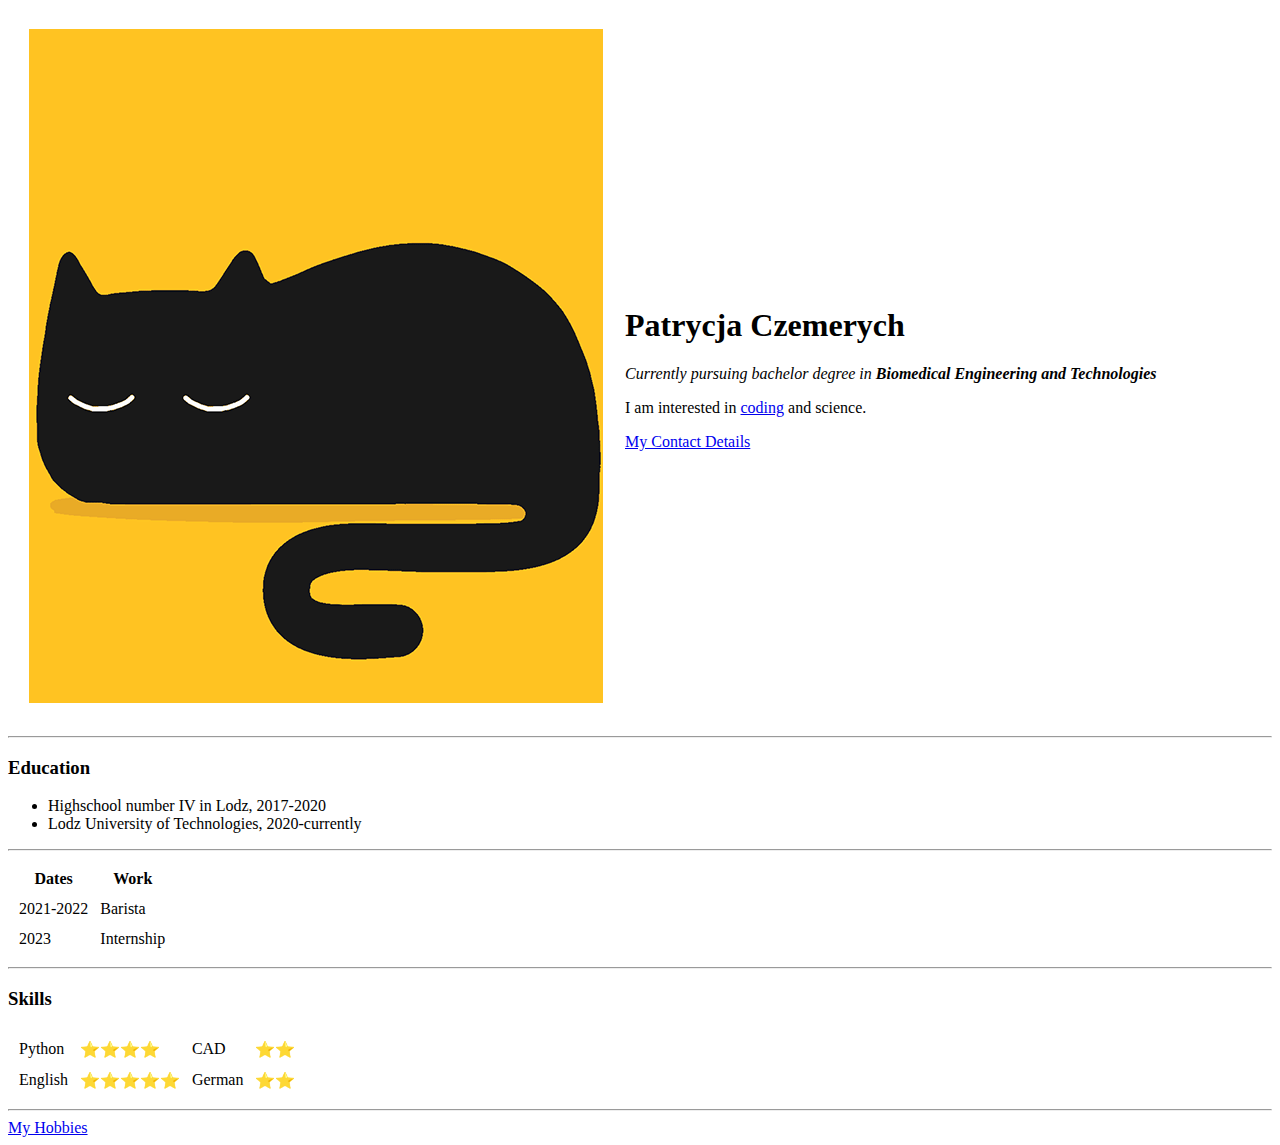
==== index.html @ 5ae5408c "Initial CV website files" ====
<!doctype html>
<html lang="en">
    <head>
        <meta charset="UTF-8">
        <meta name="viewport"
          content="width=device-width, user-scalable=no, initial-scale=1.0, maximum-scale=1.0, minimum-scale=1.0">
        <meta http-equiv="X-UA-Compatible" content="ie=edge">
        <title>Patrycja's Personal Site</title>
    </head>
    <body>
        <table cellspacing="20">
            <tr>
                <td>
                    <img src="cat_gif.gif" alt="cat picture">
                </td>
                <td>
                    <h1>Patrycja Czemerych</h1>
                    <p><em>Currently pursuing bachelor degree in <strong>Biomedical Engineering and Technologies</strong></em></p>
                    <!--em is better than i and strong is better than b-->
                    <p>I am interested in <a href="https://github.com/Clepto-Kornik">coding</a> and science.</p>
                    <a href="contact.html">My Contact Details</a>
                </td>
            </tr>
        </table>
        <hr>
        <h3>Education</h3>
        <ul>
            <li>Highschool number IV in Lodz, 2017-2020</li>
            <li>Lodz University of Technologies, 2020-currently</li>
        </ul>
        <hr>
        <table cellspacing="10">
            <thead>
                <tr>
                    <th>Dates</th>
                    <th>Work</th>
                </tr>
            </thead>
            <tbody>
                <tr>
                    <td>2021-2022</td>
                    <td>Barista</td>
                </tr>
                <tr>
                    <td>2023</td>
                    <td>Internship</td>
                </tr>
            </tbody>
            <tfoot>

            </tfoot>
        </table>
        <hr>
        <h3>Skills</h3>
        <table cellspacing="10">
            <tbody>
                <tr>
                    <td>Python</td>
                    <td>⭐⭐⭐⭐</td>
                    <td>CAD</td>
                    <td>⭐⭐</td>
                </tr>
            <tr>
                <td>English</td>
                <td>⭐⭐⭐⭐⭐</td>
                <td>German</td>
                <td>⭐⭐</td>
            </tr>
            </tbody>
            <tfoot>

            </tfoot>
        </table>
        <hr>
        <a href="hobbies.html">My Hobbies</a>
    </body>
</html>
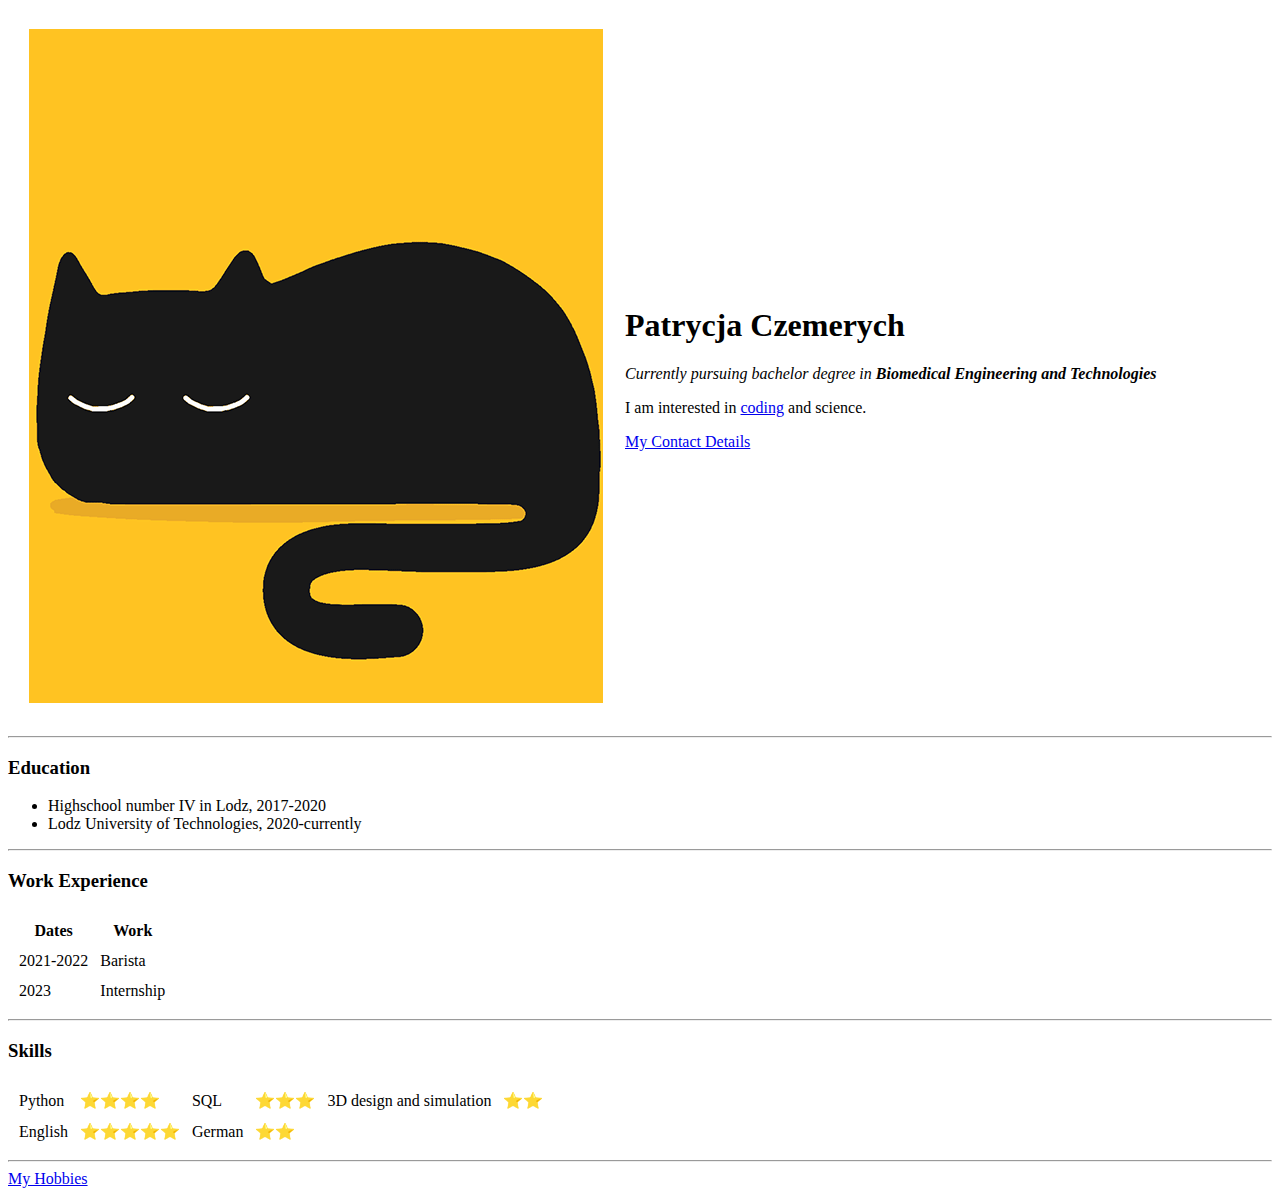
==== commit baada69e: "Updated" ====
--- a/index.html
+++ b/index.html
@@ -6,15 +6,16 @@
           content="width=device-width, user-scalable=no, initial-scale=1.0, maximum-scale=1.0, minimum-scale=1.0">
         <meta http-equiv="X-UA-Compatible" content="ie=edge">
         <title>Patrycja's Personal Site</title>
+        <link rel="stylesheet" href="styles.css">
     </head>
     <body>
         <table cellspacing="20">
             <tr>
                 <td>
-                    <img src="cat_gif.gif" alt="cat picture">
+                    <img class="profile_image" src="cat_gif.gif" alt="cat picture">
                 </td>
                 <td>
-                    <h1>Patrycja Czemerych</h1>
+                    <h1 id="name" >Patrycja Czemerych</h1>
                     <p><em>Currently pursuing bachelor degree in <strong>Biomedical Engineering and Technologies</strong></em></p>
                     <!--em is better than i and strong is better than b-->
                     <p>I am interested in <a href="https://github.com/Clepto-Kornik">coding</a> and science.</p>
@@ -29,6 +30,7 @@
             <li>Lodz University of Technologies, 2020-currently</li>
         </ul>
         <hr>
+        <h3>Work Experience</h3>
         <table cellspacing="10">
             <thead>
                 <tr>
@@ -57,7 +59,9 @@
                 <tr>
                     <td>Python</td>
                     <td>⭐⭐⭐⭐</td>
-                    <td>CAD</td>
+                    <td>SQL</td>
+                    <td>⭐⭐⭐</td>
+                    <td>3D design and simulation</td>
                     <td>⭐⭐</td>
                 </tr>
             <tr>
@@ -74,4 +78,4 @@
         <hr>
         <a href="hobbies.html">My Hobbies</a>
     </body>
-</html>+</html>
